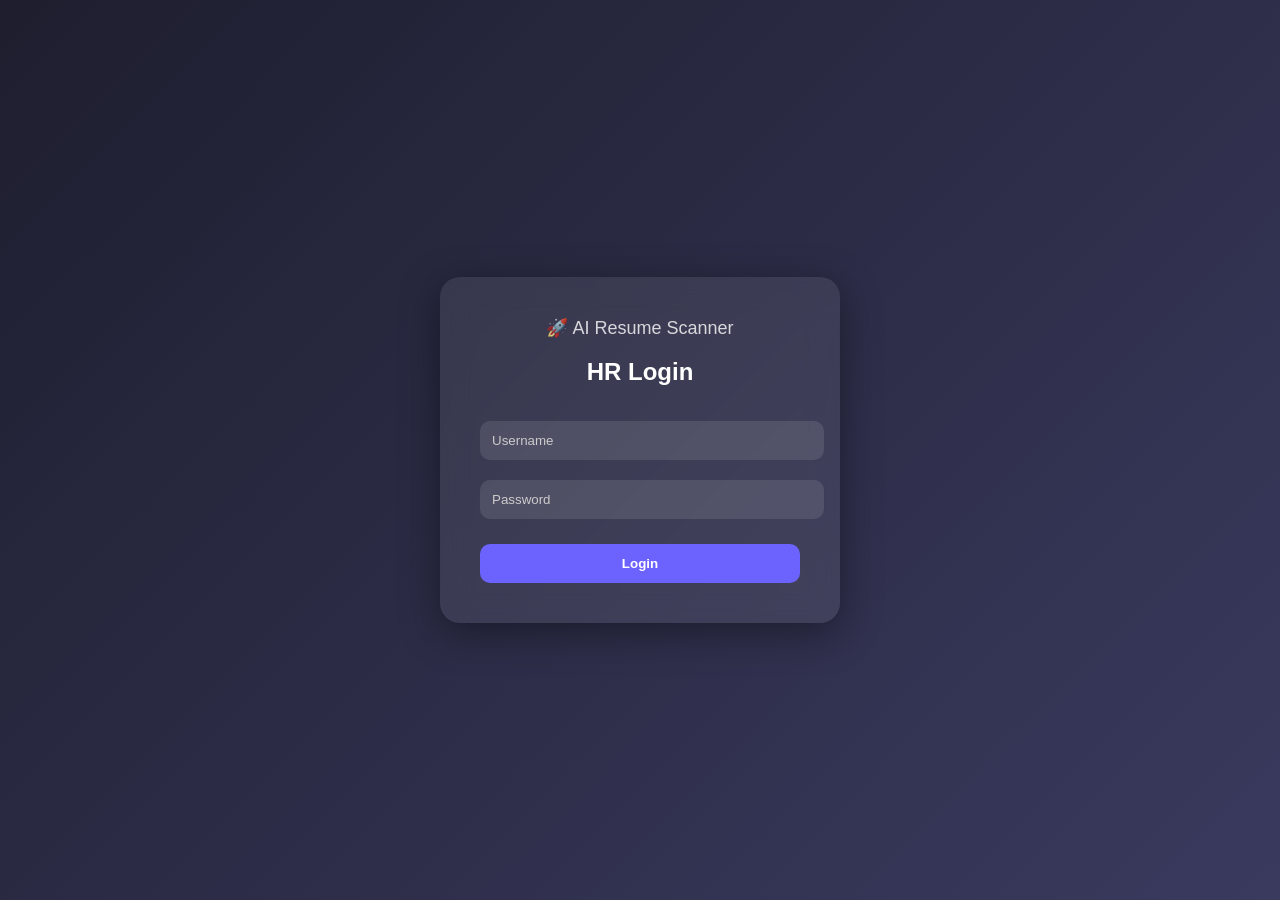
==== templates/login.html @ b4b3d8d6 "final working version" ====
<!DOCTYPE html>
<html lang="en">
<head>
    <meta charset="UTF-8">
    <title>Login | AI Resume Scanner</title>

    <style>
        body {
            margin: 0;
            font-family: 'Segoe UI', sans-serif;
            height: 100vh;
            display: flex;
            justify-content: center;
            align-items: center;
            background: linear-gradient(135deg, #1e1e2f, #3a3a5f);
        }

        .container {
            background: rgba(255, 255, 255, 0.08);
            padding: 40px;
            border-radius: 20px;
            backdrop-filter: blur(15px);
            box-shadow: 0 10px 40px rgba(0,0,0,0.4);
            width: 320px;
            text-align: center;
            color: white;
        }

        h2 {
            margin-bottom: 25px;
            font-weight: 600;
        }

        input {
            width: 100%;
            padding: 12px;
            margin: 10px 0;
            border: none;
            border-radius: 10px;
            outline: none;
            background: rgba(255,255,255,0.1);
            color: white;
        }

        input::placeholder {
            color: #ccc;
        }

        button {
            width: 100%;
            padding: 12px;
            margin-top: 15px;
            border: none;
            border-radius: 10px;
            background: #6c63ff;
            color: white;
            font-weight: bold;
            cursor: pointer;
            transition: 0.3s;
        }

        button:hover {
            background: #5848d6;
        }

        .brand {
            font-size: 18px;
            margin-bottom: 10px;
            opacity: 0.8;
        }

    </style>
</head>

<body>

    <div class="container">
        <div class="brand">🚀 AI Resume Scanner</div>
        <h2>HR Login</h2>

        <form method="POST">
            <input type="text" name="username" placeholder="Username" required>
            <input type="password" name="password" placeholder="Password" required>
            <button type="submit">Login</button>
        </form>
    </div>

</body>
</html>
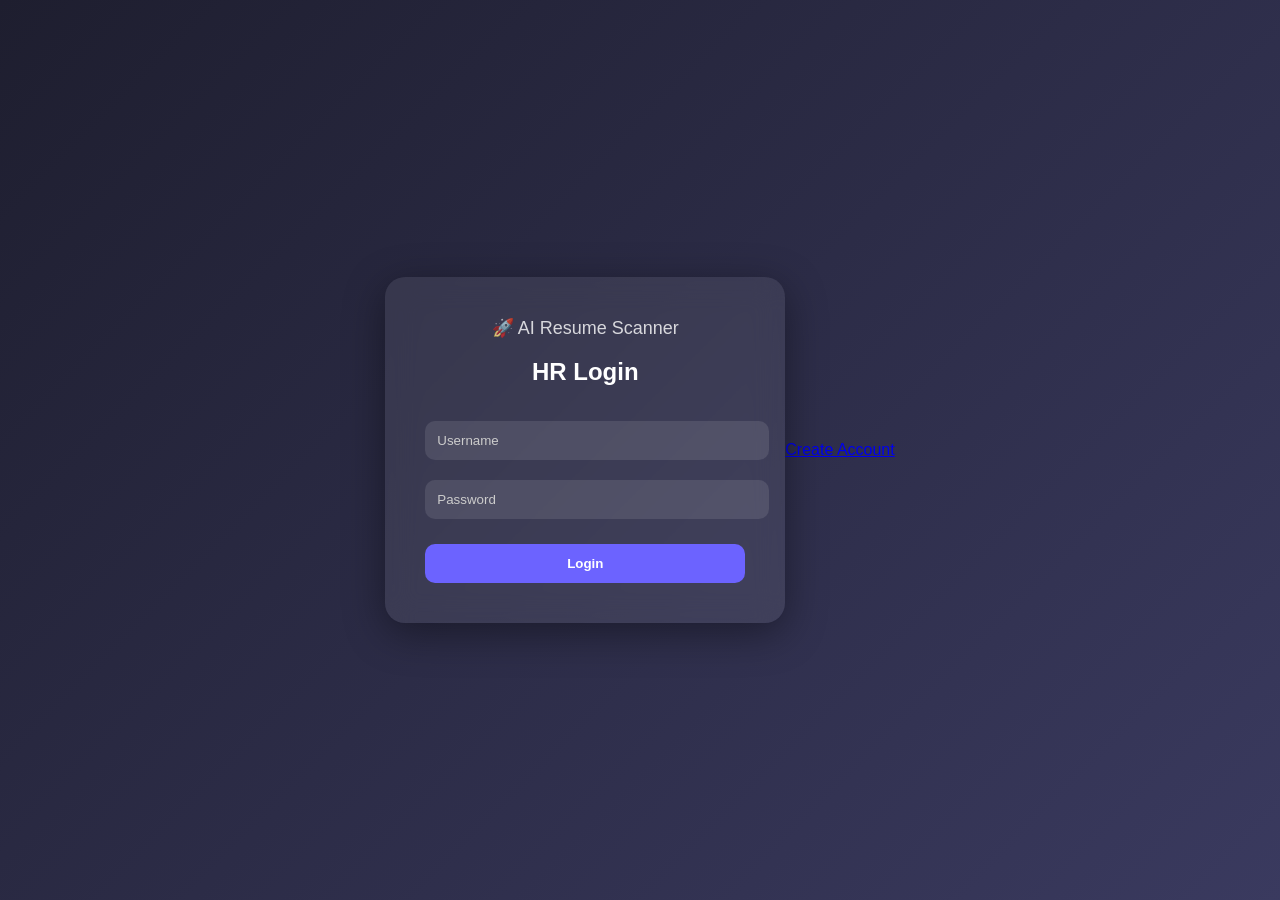
==== commit 62d0bbb5: "added real login system" ====
--- a/templates/login.html
+++ b/templates/login.html
@@ -86,4 +86,6 @@
     </div>
 
 </body>
-</html>+</html>
+
+<a href="/signup">Create Account</a>
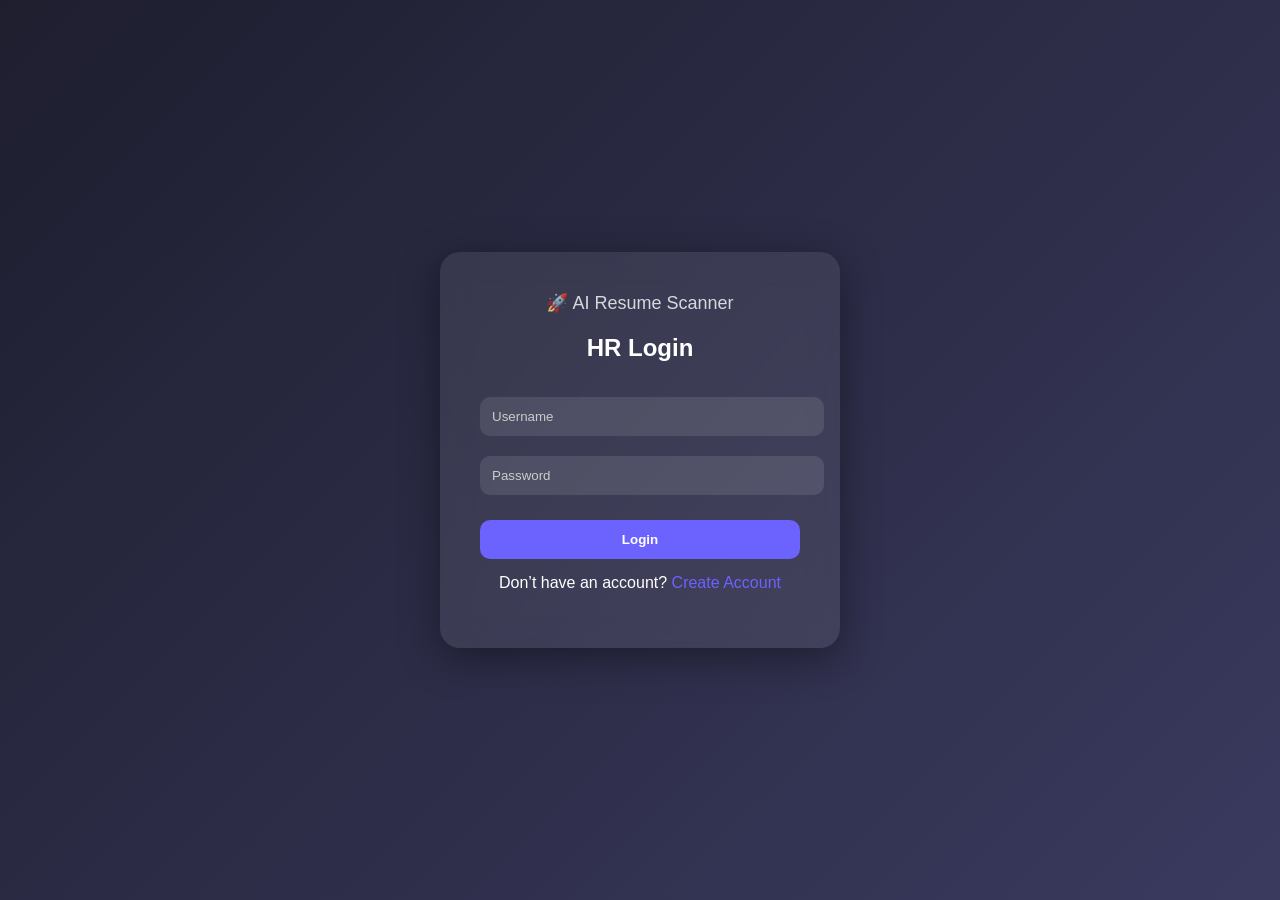
==== commit 17743445: "improved signup UI" ====
--- a/templates/login.html
+++ b/templates/login.html
@@ -69,6 +69,14 @@
             opacity: 0.8;
         }
 
+        a {
+            color: #6c63ff;
+            text-decoration: none;
+        }
+
+        a:hover {
+            text-decoration: underline;
+        }
     </style>
 </head>
 
@@ -83,9 +91,12 @@
             <input type="password" name="password" placeholder="Password" required>
             <button type="submit">Login</button>
         </form>
+
+        <p style="margin-top: 15px;">
+            Don’t have an account?
+            <a href="/signup">Create Account</a>
+        </p>
     </div>
 
 </body>
-</html>
-
-<a href="/signup">Create Account</a>+</html>
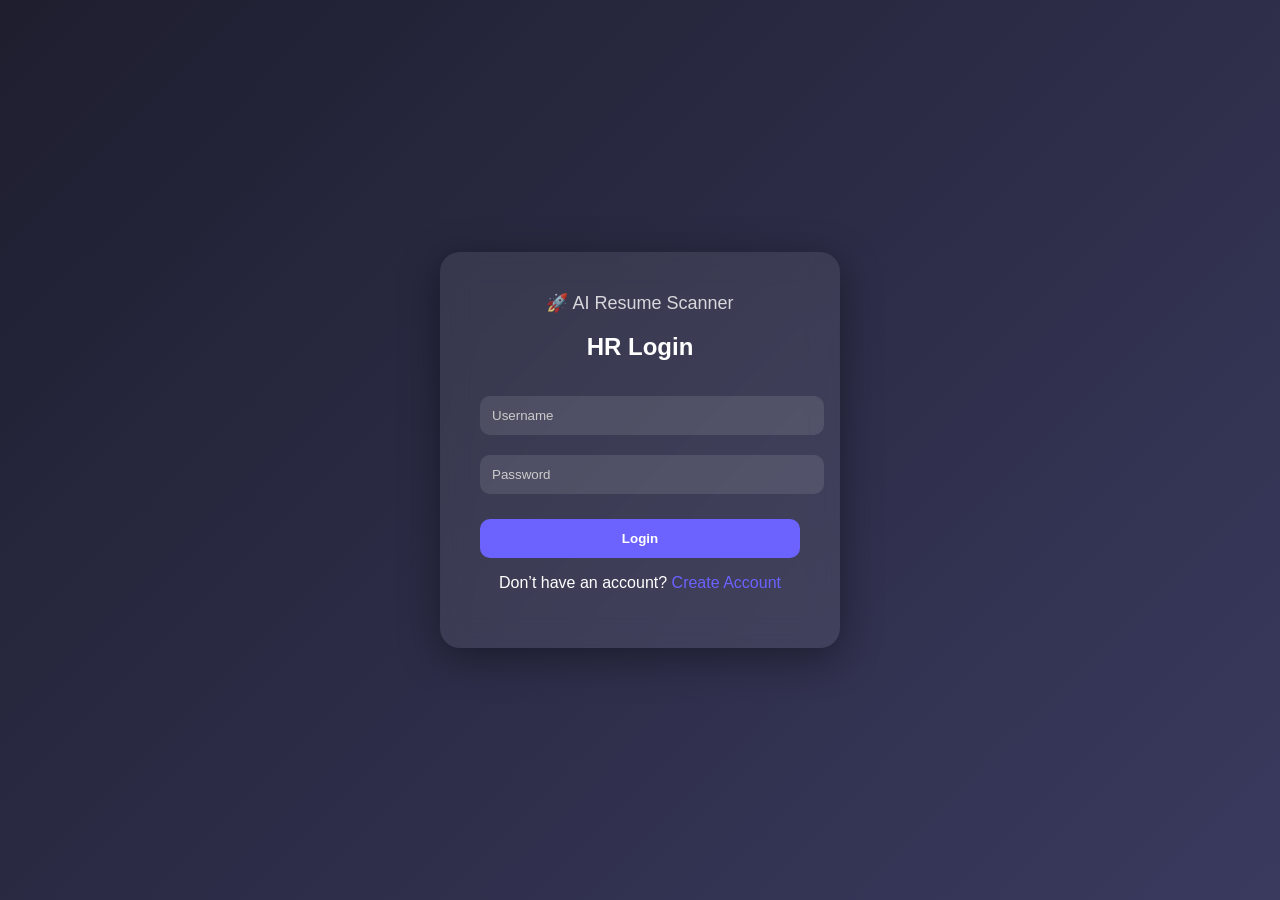
==== commit 1a17d74d: "updated UI and fixed upload + result page" ====
--- a/templates/login.html
+++ b/templates/login.html
@@ -83,20 +83,20 @@
 <body>
 
     <div class="container">
-        <div class="brand">🚀 AI Resume Scanner</div>
-        <h2>HR Login</h2>
+    <div class="brand">🚀 AI Resume Scanner</div>
+    <h2>HR Login</h2>
 
-        <form method="POST">
-            <input type="text" name="username" placeholder="Username" required>
-            <input type="password" name="password" placeholder="Password" required>
-            <button type="submit">Login</button>
-        </form>
+    <form method="POST">
+        <input type="text" name="username" placeholder="Username" required>
+        <input type="password" name="password" placeholder="Password" required>
+        <button type="submit">Login</button>
+    </form>
 
-        <p style="margin-top: 15px;">
-            Don’t have an account?
-            <a href="/signup">Create Account</a>
-        </p>
-    </div>
-
+    <!-- ✅ FIXED ALIGNMENT -->
+    <p> <form method="POST" action="/login"></form>
+  Don’t have an account?
+  <a href="/signup">Create Account</a>
+</p>
+</div>
 </body>
 </html>
